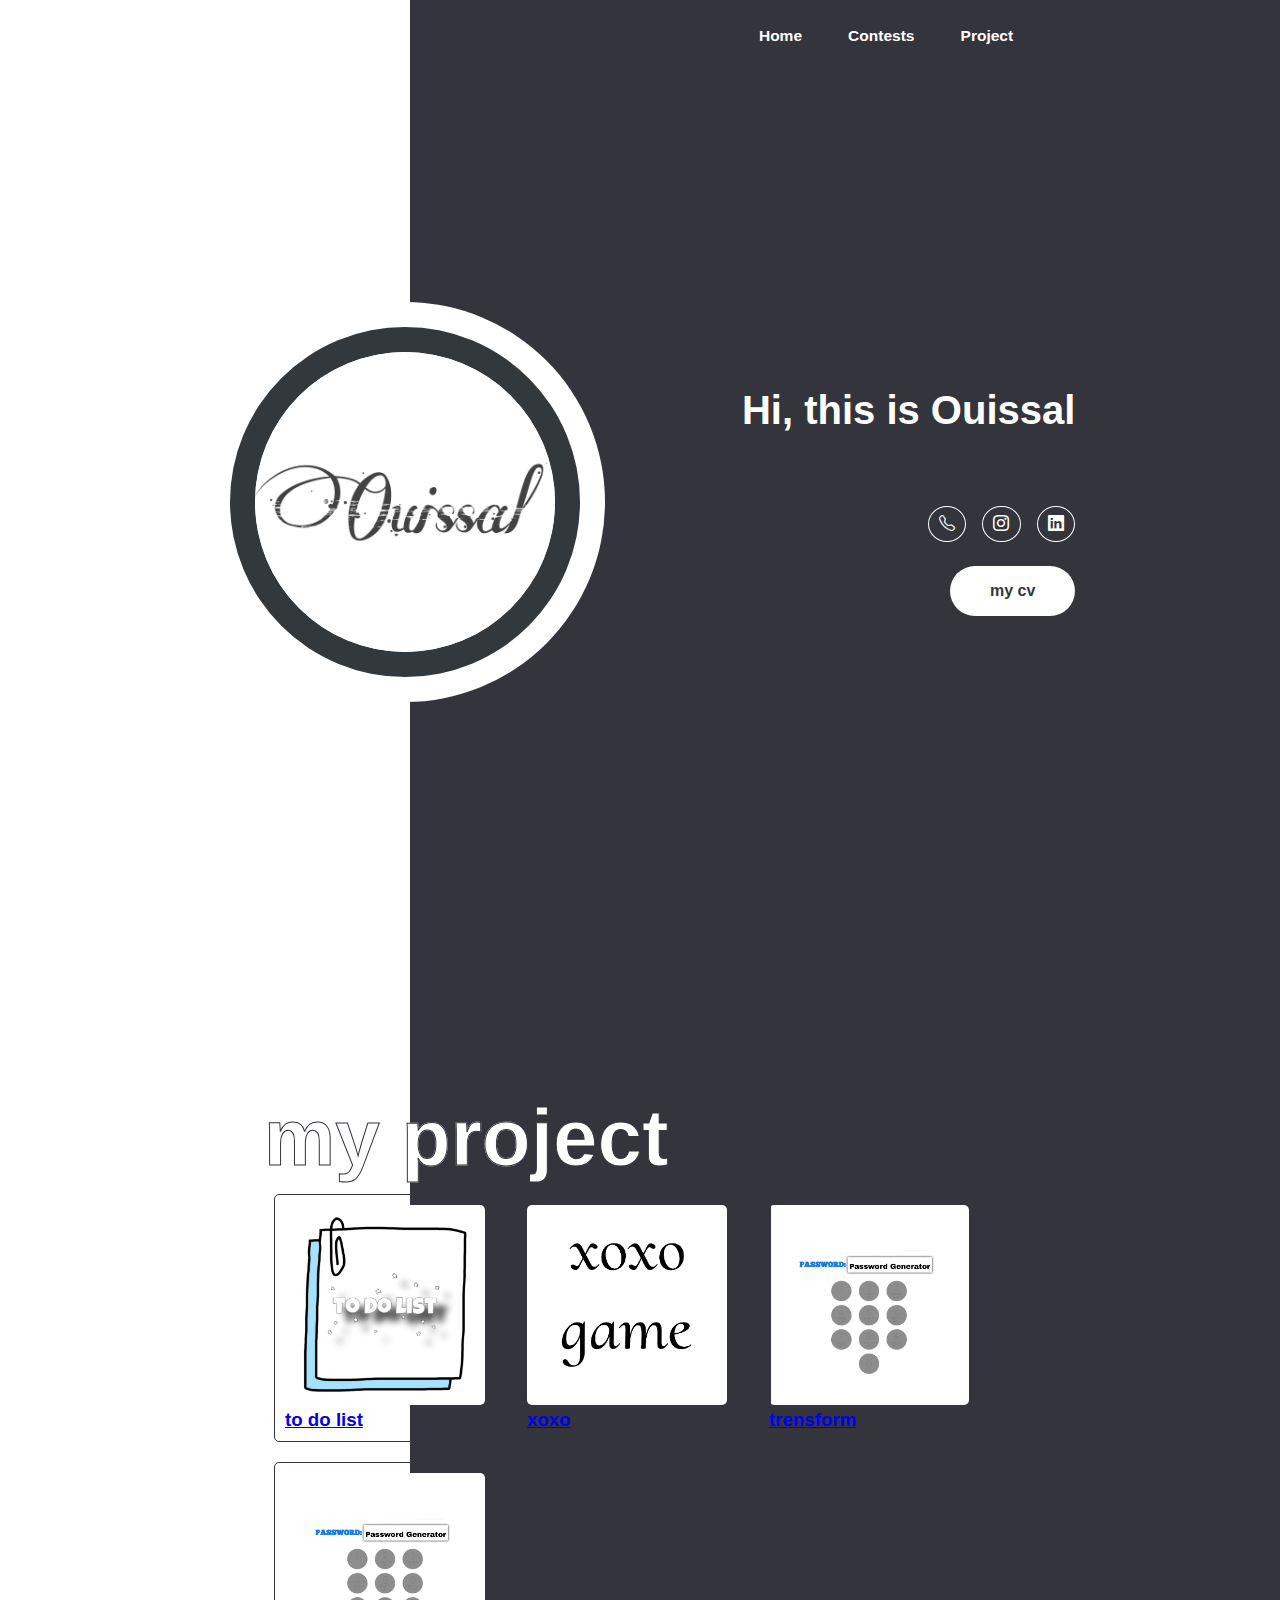
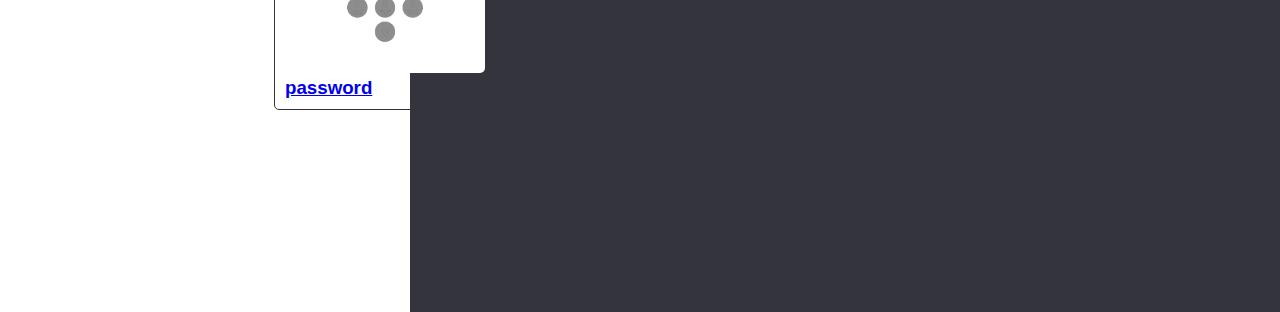
==== index.html @ 0adcb9f4 "Add files via upload" ====
<!DOCTYPE html>
<html lang="en">

<head>
    <meta charset="UTF-8">
    <meta http-equiv="X-UA-Compatible" content="IE=edge">
    <meta name="viewport" content="width=device-width, initial-scale=1.0">
    <link rel="stylesheet" href="https://cdn.jsdelivr.net/npm/bootstrap-icons@1.10.5/font/bootstrap-icons.css">
    <link rel="stylesheet" href="style.css">
    <title>Portfolio</title>
</head>

<body>
    <header id="header">
        <input type="checkbox" id="click">
        <label for="click" class="mainicon">
            <div class="menu" id="menu">
                <i class="bi bi-list"></i>
            </div>
        </label>
        <nav>
            <a href="#main">Home</a>
            <a href="#about">Contests</a>
            <a href="#projects">Project</a>


        </nav>
    </header>


    <section>
        <div class="main" id="main">
            <div class="images">
                <div class="blue-bg-outer">
                   <div class="white-bg">
                        <div class="blue-bg">
                            <img src="imag.jpg" alt="image">
                        </div>
                   </div>
                </div>
            </div>
            <div class="Information" id="about">
                <h1>Hi, this is Ouissal </h1>
                 <div class="animated_text">
                    <h1 class="title">web developer</h1>
                  </div>
                <div class="social">

                    <a href="+213798979421"><i class="bi bi-telephone"></i></a>
                    <a href="https://www.instagram.com/ouissal_daha/"><i class="bi bi-instagram"></i></a>
                    <a href="https://www.linkedin.com/in/ouissal-daha"><i class="bi bi-linkedin"></i></a>
                </div>
                <button class="cv-btn" > my cv </button>
            </div>
        </div>
    </section>
    <section class="projects" id="projects">
        <div>
            <div class="animated_text">
                <h1 class>  my project </h1>
              </div>
        </div>
     <div class="pro">  
            <div class="project">
                <a href="todolist/ToDoList.html">
                    <img src="todolist/Picsart_24-11-23_00-59-14-812.jpg" alt="prject1 ">
                    <h3>to do list </h3>
                </a>
            </div>
            <div class="project">
                <a href="xoxo/xoxoindex.html">
                    <img src="xoxo/Picsart_24-11-22_16-25-21-817.jpg" alt="prject2 " >
                    <h3> xoxo </h3>
                </a>
            </div>
            <div class="project">
                <a href="trensform/trensfar.html">
                    <img src="pass/Picsart_24-11-22_16-30-55-262.png"  alt="prject3">
                    <h3>trensform </h3>
                </a>
            </div>
            <div class="project">
                <a href="pass/passwordindex.html">
                    <img src="pass/Picsart_24-11-22_16-30-55-262.png"  alt="prject3 ">
                    <h3>password</h3>
                </a>
            </div>
        </div>
    </div>
    </section>


</body>
</html>
---- style.css ----
:root {
    --primary-color: #ffffff ;
    --secondary-color: #ffffff ;
}
@import url('https://fonts.googleapis.com/css2?family=Poppins:wght@100;200;300;400;500;600;700;800&display=swap');

* {
    margin: 0;
    padding: 0;
}

body {
    font-family: 'Poppins', sans-serif;
    background: linear-gradient(90deg, #ffffff 32%, #33343c 10%);
    margin: auto;

}



header {
    padding: 1.7rem 0;
    display: flex;
    justify-content: space-around;
    background-color: transparent;
    align-content: center;
}

nav {
    z-index: 1;
}

nav a {

    color: #ffffff;
    text-decoration: none;
    font-size: .97rem;
    font-weight: 600;
    padding: 0.4rem 1.3rem;
    transition: box-sha;

}
nav a:hover{
    border-radius: 50%;
    box-shadow: 0 0 20px var(--secondary-color);
    border-color: var(--secondary-color);
    transition: all .3s ease-in-out;

}

#click {
    lighting-color: #33383C;
    display: none;
}

.menu {
    display: none;
}

/*NAVBAR*/

section {
    margin: 2rem 8.5rem;
}

.main {

    display: flex;
    flex-wrap: wrap;
    justify-content: space-between;
    align-items: center;
    margin: 5rem auto;
    height: 700px;
}

.main h1 {
    font-size: 2.5rem;
    font-weight: 600;
    color: #ffffff;
}

.Information {
    
    display: flex;
    flex-direction: column;
    align-items: end;
    margin: auto;
    text-align: right;
}

.social {
    display: flex;
    flex-wrap: wrap;
    gap: 1rem;
    margin-top: 1.7rem;
}

.social a {
    color: var(--secondary-color);
    font-size: 1rem;
    border: 1px solid #ffffff;
    border-radius: 50%;
    padding: 0.3rem;
    text-align: center;
    width: 27px;
    height: 25px;
    display: grid;
    place-items: center;

}

.social a:hover {
    color: #ffffff;
    background-color: var(--secondary-color);
    box-shadow: 0 0 20px var(--secondary-color);
    border-color: var(--secondary-color);
    transition: all .3s ease-in-out;

}

/* IMAGE*/

.images {
    width: 25em;
    height: 25em;
    border-radius: 50%;
    margin: auto;
}

.blue-bg-outer {
    width: 25em;
    height: 25em;
    border-radius: 50%;
    background: #ffffff;
    display: grid;
    place-items: center;
}

.white-bg {
    width: 21.875em;
    height: 21.875em;
    border-radius: 50%;
    background: #33383C;
    display: grid;
    place-items: center;
}

.blue-bg {
    width: 18.75em;
    height: 18.75em;
    border-radius: 50%;
    background: var(--primary-color);
}

.blue-bg img {
    position: relative;
    width: 100%;
    border-radius: 50%;
}
.cv-btn {
    margin-top: 1.5rem;
    padding: 1em 2.5em;
    border-radius: 25px;
    background-color: #ffffff;
    font-size: 1rem;
    font-weight: bold;
    color: #33383C;
    border: 0;
}


.animated_text h1 {
    -webkit-text-stroke: 1px #33343c;
    font-family: Arial, Helvetica, sans-serif;
    color: transparent;
    background-repeat: no-repeat;
    background-image: linear-gradient(var(--primary-color), var(--primary-color));
    -webkit-background-clip: text;
    background-clip: none;
    background-position: -500px 0;
    animation: backcolor 5s linear infinite;
}

@keyframes backcolor {

    100% {
        -webkit-text-stroke: 1px #ffffff;
        background-position: 0 0;
    }
}
@media only screen and (max-width: 1024px) {
    html {
        font-size: 80%;
    }

    section {
        margin: 0;
    }


}

@media screen and (max-width: 768px) {
    html {
        font-size: 100%;
    }

    body {
        background: linear-gradient(180deg, fff 35%, #33383C 10%);
    }

    .menu {
        display: block;
    }

    .menu {
        font-size: 1.5rem;
        color: #33383C;
    }

    header {
        padding: 0.7rem 1rem;
        justify-content: space-between;
    }

    nav {
        position: absolute;
        display: flex;
        flex-direction: column;
        text-align: center;
        background-color: var(--primary-color);
        left: -100%;
        width: 100%;
        top: 3rem;
        transition: all 0.3s ease;
    }

    nav a {
        color: #33383C;
    }
    #click:checked~nav {
        left: 0;
    }
    .Information {
        align-items: start;
    }

}

@media only screen and (max-width: 480px) {

    section {
        margin: 0 1rem;
    }
    .images {
        min-width: 15em;
    }

    .blue-bg-outer {
        width: 20em;
        height: 20em;
        margin: auto;

    }

    .white-bg {
        width: 16.875em;
        height: 16.875em;
    }

    .blue-bg {
        width: 12.75em;
        height: 12.75em;
    }

}

@media only screen and (max-width: 320px) {
    .images {
        height: 17em;
    }
    .blue-bg-outer {
        width: 16em;
        height: 16em;

    }

    .white-bg {
        width: 13em;
        height: 13em;
    }

    .blue-bg {
        width: 11em;
        height: 11em;
    }

    .blue-bg img {
        position: relative;
        bottom: 20px;
        right: 10px;
        width: 100%;
    }
}
.projects{
   
    padding: 160px 10%;
}
  
    .project {
        justify-content: space-around ;
        border: 1px solid #33343c;
        border-radius: 5px;
        margin: 10px;
        padding: 10px;
        width: 200px;
        align-items: center;
        background-size: cover;
        background-position: center;
       
    } 
    .pro {
        max-width:100%;
        display: flex;
        flex-wrap: wrap;


    }
       
    .project img {
        max-width: 100%;
        height: auto;
        border-radius: 5px;
    }
    .prject a {
        text-decoration: none;
        color: #33343c;
    }
    .projects h2 span{
        justify-content: space-around ;
        color: #33343c;
        font-size: 3em;
        font-weight: 600;
        margin-top: 10px;
    }
    .projects .animated_text h1 {
        -webkit-text-stroke: 1px #33343c;
        font-family: Arial, Helvetica, sans-serif;
        color: #ffffff;
        background-repeat: no-repeat;
        background-image: linear-gradient(var(--primary-color), var(--primary-color));
        -webkit-background-clip: text;
        background-clip: none;
        background-position: -500px 0;
        animation: backcolor 5s linear infinite;
        font-size: 80px ;
    }
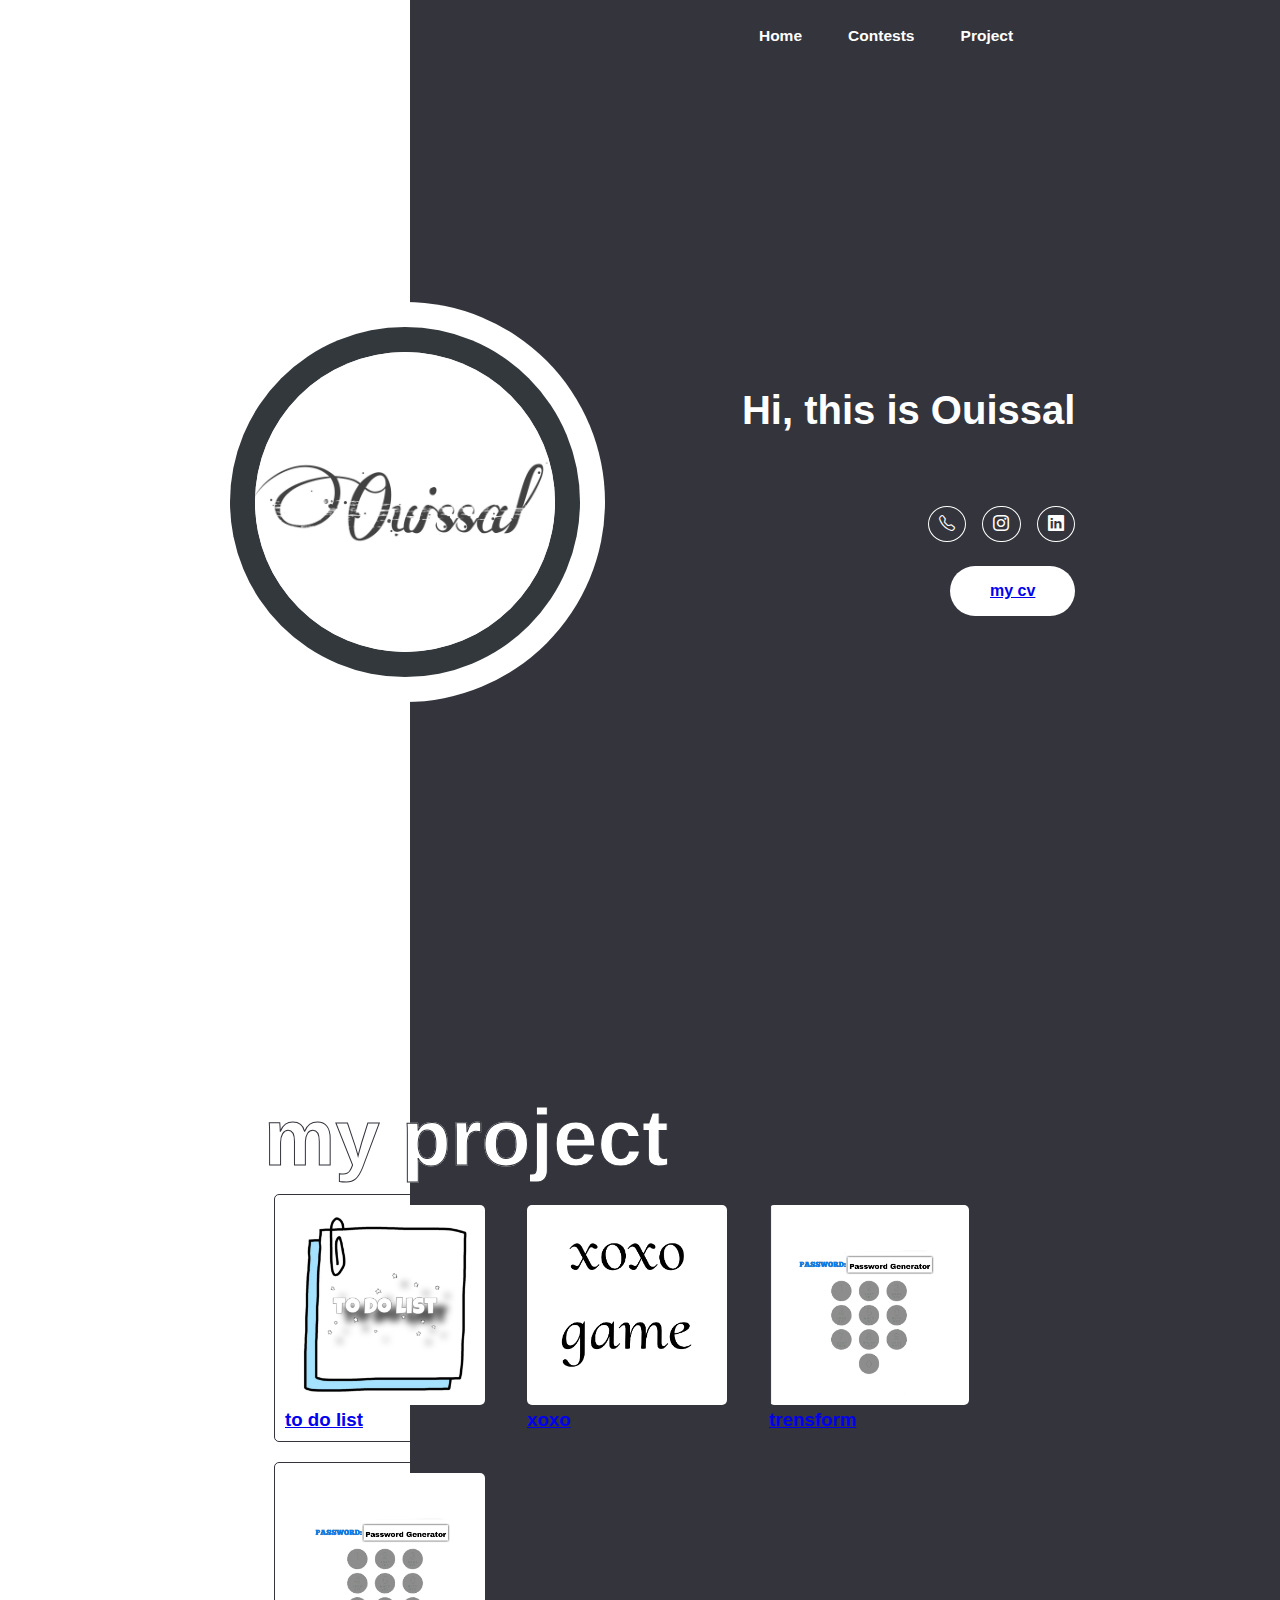
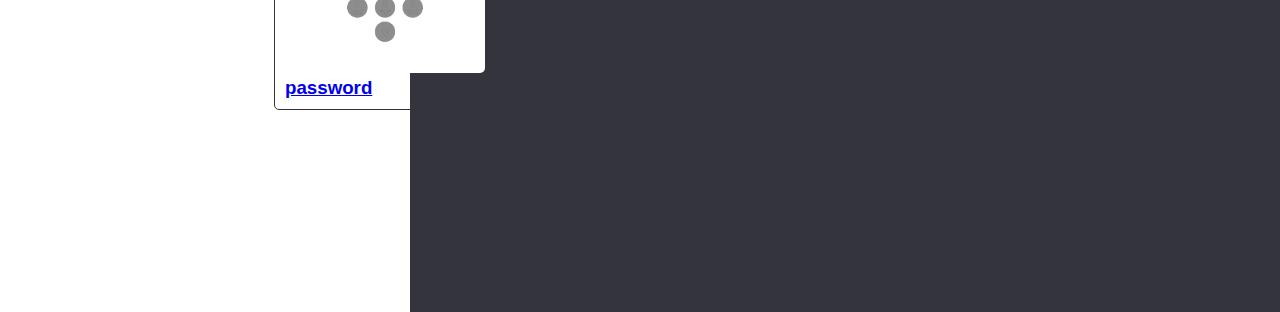
==== commit 046d2839: "index.html" ====
--- a/index.html
+++ b/index.html
@@ -50,7 +50,7 @@
                     <a href="https://www.instagram.com/ouissal_daha/"><i class="bi bi-instagram"></i></a>
                     <a href="https://www.linkedin.com/in/ouissal-daha"><i class="bi bi-linkedin"></i></a>
                 </div>
-                <button class="cv-btn" > my cv </button>
+                <button class="cv-btn" > <a download ="ouissal-cv" href="imag2.jpg" > my cv </a> </button>
             </div>
         </div>
     </section>
@@ -91,4 +91,4 @@
 
 
 </body>
-</html>+</html>
